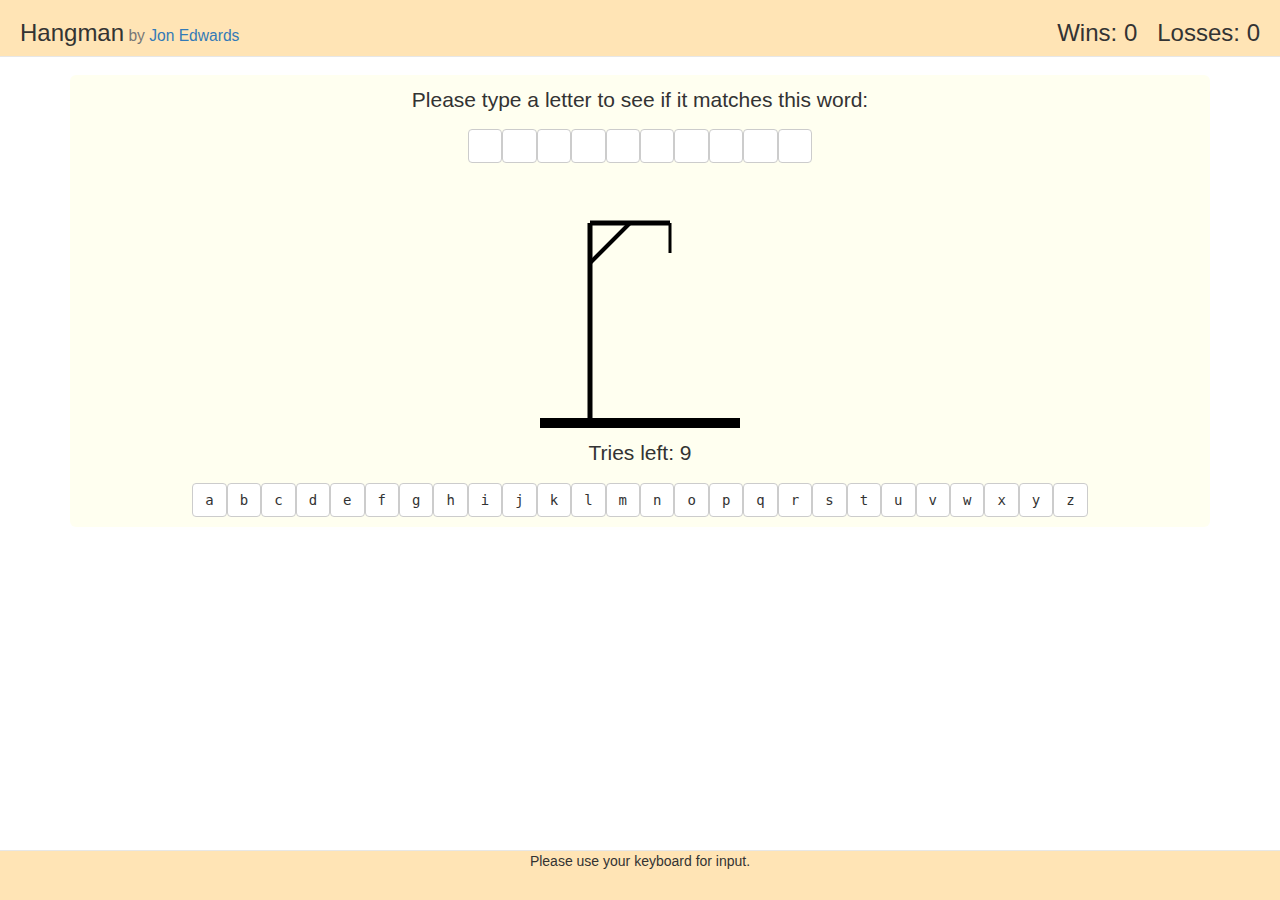
==== hangman.html @ 02236d5d "Added hangman to portfolio." ====
<!DOCTYPE html>
<html>
<head>
	<meta charset="utf-8">
	<meta http-equiv="X-UA-Compatible" content="IE=edge">
	<meta name="viewport" content="width=device-width, initial-scale=1">
	<!-- The above 3 meta tags *must* come first in the head; any other head content must come *after* these tags -->
	<title>Hangman</title>
	<link rel="stylesheet" href="http:////maxcdn.bootstrapcdn.com/bootstrap/3.3.2/css/bootstrap.min.css" type="text/css">
	<script src="https://code.jquery.com/jquery-1.11.2.min.js" type="text/javascript"></script>
	<script src="http://maxcdn.bootstrapcdn.com/bootstrap/3.3.2/js/bootstrap.min.js" type="text/javascript"></script>
	
	<style type="text/css">
	body {
		pointer-events: none;
	}
	a {
		pointer-events: all;
	}
	.alert {
		display: none;
		position: absolute;
		z-index: 100;
		text-align: center;
		width: 100%;
		margin-left: -20px;
	}
	.jumbotron {
		padding: 10px;
		background-color: ivory;
	}
	#wordButtons, #charButtons {
		font-family: monospace;
	}
	#contents {
		margin-top: 75px;
	}
	#tryAgain, #wordIs {
		margin-top: 25px;
	}
	.navbar-default {
		background-color: moccasin;
		padding-left: 20px;
		padding-right: 20px;
	}
	#canvas {
		padding-top: 10px;
	}
	</style>

	<script type="text/javascript">
	// globals here
	var arrayOfLettersPressed = [];
	var word = "";
	var hangmanStatus = -1; // starts at 0, game will be over when it gets to be equal to the number of tries; -1 means the game is over
	var numberOfTries = 9;
	var lettersLeftToMatch = 0;
	var wins = 0;
	var losses = 0;

	$(document).ready(function() {
		newGame();
	});

	var newGame = function() {
		hangmanStatus = 0;
		$("#wordIs").addClass("hidden");
		$("#canvas").fadeTo(0, 1); 
		drawGfx("platform");
		arrayOfLettersPressed = [];
		wordsAndRandomizer();
		displayButtonsForWord(word.length);
		displayButtonsForCharacters();
		$("#triesLeft").text(numberOfTries - hangmanStatus);
		$("#tryAgain").addClass("hidden");
		$("#alert").slideUp(); // clear any sticky message
		lettersLeftToMatch = word.length;
	}

	// listen for keypress event handler
	$(document).on("keypress", function(keyCharCode) {
		var letter = String.fromCharCode(keyCharCode.which).toLowerCase();
		// look for only letters
		if (hangmanStatus > -1) {
			if (letter.search(/[a-z]/) > -1) {
				handleLetterFromKeyboard(letter);
			}
			else {
				showMessage("alert-danger", "Please type a letter from the English alphabet.");
			}
		}
		else {
			if (keyCharCode.which === 13) { // enter key
				newGame();
			}
		}
	});

	var flashTheWindowXTimes = function(times) {
		for( ; times > 0; times--) {
			$("#contents").fadeOut(150).delay(50).fadeIn(150);
		}
	}

	var handleLetterFromKeyboard = function(letter) {
		if(arrayOfLettersPressed.indexOf(letter) > -1) {
			showMessage("alert-warning", "You've already tried the letter '"+letter+"'.");
		}
		else {
			arrayOfLettersPressed.push(letter); // add to array
			checkLetterForMatchesWithWordAndUpdateHangman(letter);
		}
	}

	var showMessage = function(type, message, stickyMsg) {
		stickyMsg = stickyMsg || 0;
		if (stickyMsg < 1) {
			flashTheWindowXTimes(2);
		}
		$("#alert").removeClass("alert-danger", "alert-warning", "alert-success"); // clean up from last message - otherwise higher precendent alert level will prevail
		$("#alert").find("span").text(message);
		$("#alert").slideDown().addClass(type);
		if (stickyMsg === 0) { // don't slide up if the message should be sticky
			$("#alert").delay(2500);
		$("#alert").slideUp();
	}
}

var drawGfx = function(drawElement) {
	var canvas = document.getElementById('canvas');
	var gfx = canvas.getContext('2d');

	var drawLine = function(from, to, thickness) {
		gfx.beginPath();
		gfx.lineWidth = thickness;
		gfx.moveTo(from[0], from[1]);
		gfx.lineTo(to[0], to[1]);
		gfx.stroke();
	}

	var drawCircle = function(xCenter, yCenter, size, color) {
			gfx.beginPath(); // head
			gfx.lineWidth = 1;
			gfx.strokeStyle = color;
			gfx.arc(xCenter, yCenter, size, 0, 2 * Math.PI);
			gfx.stroke();
	}

	var drawSunrays = function(color, offset) {
		gfx.strokeStyle = color;
		var i = -60 + offset;
		for ( ; i < 150; i += 10) {
			if (Math.abs(i) > 0) {
				var j = i * Math.PI + (i / 4)
			}
		else {
			var j = i;
			}
		drawLine([65 - i, 5 + i], [135 - j, 55 + j]);
		}
	}

		var drawBodyPart = function(bodyPart, xOffset, yOffset) {
			// offsets are from the top of the head
			switch (bodyPart) {
				case ("head"):
				drawCircle(xOffset, yOffset + 15, 15, "black");
				break;
				case ("torso"):
				drawLine([xOffset, yOffset + 30], [xOffset, yOffset + 100], 1);
				break;
				case "leftArm":
				drawLine([xOffset, yOffset + 50], [xOffset - 20, yOffset + 80], 1);
				break;
				case "rightArm":
				drawLine([xOffset, yOffset + 50], [xOffset + 20, yOffset + 80], 1);
				break;
				case "rightLeg":
				drawLine([xOffset, yOffset + 100], [xOffset + 20, yOffset + 130], 1);
				break;
				case "leftLeg":
				drawLine([xOffset, yOffset + 100], [xOffset - 20, yOffset + 130], 1);
				break;
				case "leftEye":
				drawCircle(xOffset - 6, yOffset + 12, 2, "black");
				break;
				case "rightEye":
				drawCircle(xOffset + 6, yOffset + 12, 2, "black");
				break;
				case "frown":
				gfx.beginPath(); 
				gfx.lineWidth = 1;
				gfx.arc(xOffset, yOffset + 25, 4, 0, 1 * Math.PI, true);
				gfx.stroke();
				break;
				case "smile":
				gfx.beginPath(); 
				gfx.lineWidth = 1;
				gfx.arc(xOffset, yOffset + 20, 4, 0, 1 * Math.PI);
				gfx.stroke();
				break;
				default:
			}
		}

		if (drawElement === "platform") {
			gfx.clearRect(0, 0, canvas.width, canvas.height);
			gfx.strokeStyle = "black";
				drawLine([50, 250], [250, 250], 10); // platform
				drawLine([100, 250], [100, 50], 5); // post
				drawLine([100, 50], [180, 50], 5); // yardarm
				drawLine([180, 50], [180, 80], 3); //rope
				drawLine([140, 50], [100, 90], 4); // crossbar
			}
			else if (drawElement === "winScreen") {
				gfx.clearRect(0, 0, canvas.width, canvas.height);
				var sky = gfx.createLinearGradient(0, 0, 0, 300);
				sky.addColorStop(0, "cornflowerblue");
				sky.addColorStop(1, "cyan");
				gfx.fillStyle = sky;
				gfx.fillRect(0, 0, 300, 300);
				drawSunrays("yellow", 0);
				drawCircle(0, 0, 100, "orange");
				gfx.fillStyle = "orange";
				gfx.fill();
				drawSunrays("orange", 5);				
				var grass = gfx.createLinearGradient(0, 0, 300, 50);
				grass.addColorStop(0, "green");
				grass.addColorStop(1, "lawngreen");
				gfx.fillStyle = grass;
				gfx.fillRect(0, 230, 300, 60);
				gfx.stroke;
				gfx.strokeStyle = "black";
				["head", "torso", "leftArm", "rightArm", "rightLeg", "leftLeg", "leftEye", "rightEye", "smile"].forEach(function(part) {
					drawBodyPart(part, 180, 100);
				});
			}
			else if (drawElement === "hangman") {
				var arrayOfBodyParts = ["head", "torso", "leftArm", "rightArm", "rightLeg", "leftLeg", "leftEye", "rightEye", "frown"];
				drawBodyPart(arrayOfBodyParts[hangmanStatus - 1], 180, 80);
			}
			else if (drawElement === "clear") {
				gfx.clearRect(0, 0, canvas.width, canvas.height);
			}
		}

		var displayButtonsForWord = function(numberOfLetters) {
			$("#wordButtons").empty();
			$("#wordButtons").append("<div class='btn-group' role='group'>");
			for (var i = 0; i < numberOfLetters; i++) {
				$("#wordButtons").append("<button class='btn btn-default'>&nbsp;</button>");
			}
			$("#wordButtons").append("</div>");
		}

		var checkLetterForMatchesWithWordAndUpdateHangman = function(letter) {
			var match = false;
			word.split("").forEach(function(element, index) {
				if (element === letter) {
					match = true;
					changeCharButtonToRedOrGreen(letter, "green");
					$("#wordButtons").find("button").eq(index).text(letter);
					lettersLeftToMatch--;
				}			
			});
			if (match === false) {
				changeCharButtonToRedOrGreen(letter, "red");
				updateHangmanStatusAndCheckForLostGame();
			}
			else {
				if (lettersLeftToMatch === 0) {
					showMessage("alert-success", "YOU WON!!!", 1)
					wins++;
					updateWinsAndLossesDisplay();
					$("#canvas").fadeTo(2000, 0, function() {
						drawGfx("winScreen");
					});
					$("#canvas").fadeTo(2000, 1, function() {
						gameOver();
					});
				}
			}
		}
		
		var updateHangmanStatusAndCheckForLostGame = function() {
			hangmanStatus++;
			$("#triesLeft").text(numberOfTries - hangmanStatus);
			drawGfx("hangman");
			if (hangmanStatus === numberOfTries) {
				showMessage("alert-danger", "You lost :(", 1);
					$("#wordIs").find("span").text(word);
					$("#wordIs").removeClass("hidden");
					losses++;
					updateWinsAndLossesDisplay();
					$("#canvas").fadeTo(2000, 0, function() {
						drawGfx("clear");
						gameOver();
					});
				}
			}

		var wordsAndRandomizer = function() {
		// don't put any uppercase letters in these strings!
		words = ["zoology", "elephant", "blue", "jazz", "buzz", "javascript", "grapple", "test", "hello", "miff", "muffin", "zippy", "dragon", "jaguar", "glass", "fondu", "house", "beer", "garden", "salmon", "leather", "tulip", "saison", "computer", "copper", "cookie", "fence", "beer", "guacamole", "tortilla", "carpet", "steam", "jeans", "socks", "calico", "tabby", "sneak", "storage", "buyer", "astronomy", "universal", "couch", "airplace", "array", "series", "chickadee", "thrush", "captain", "grandmother", "shell", "candle", "microwave", "refrigerator", "cotton", "glove", "tomato", "chicken", "road", "alder", "mint", "trash", "keybaord", "potato", "convertible", "pinecone", "harbor", "border", "pond", "pillow", "neighbor", "connection", "electricity", "neon", "laptop", "willow", "auctioneer", "pooch", "foam", "eagle", "television", "sideboard", "table", "lampshade", "dredge", "tomatillo", "scab", "follicle", "goldfish", "monster", "mirror", "aluminum", "extrusion", "zag", "trouble", "artillery", "scabbarb", "sword", "satellite", "disco", "constrictor", "pugnacious"];
		var randomIndex = Math.floor(Math.random() * (words.length - 0));
		word = words[randomIndex];
	}

	var displayButtonsForCharacters = function() {
		$("#charButtons").empty();
		$("#charButtons").append("<div class='btn-group' role='group'>");
		for (var i = 97; i <= 122; i++) {
			$("#charButtons").append("<button class='btn btn-default'>" + String.fromCharCode(i) + "</button>");
		}
		$("#charButtons").append("</div>");
	}

	var changeCharButtonToRedOrGreen = function(letter, color) {
		var buttonStyle = (color === "green") ? "btn-success" : "btn-danger";
		var buttonToSet = $("#charButtons").find("button:contains(" + letter + ")");
		buttonToSet.addClass(buttonStyle);
	}

	var gameOver = function() {
		hangmanStatus = -1;
		$("#tryAgain").removeClass("hidden");
		$("#tryAgain").fadeOut(1000).delay(50).fadeIn(200);
	}

	var updateWinsAndLossesDisplay = function() {
		$("#wins").text(wins);
		$("#losses").text(losses);
	}

	</script>
</head>

<body>
	<div class="navbar navbar-default navbar-fixed-top">
		<h3 class="pull-left">Hangman<small> by <a href="http://www.kolohelios.com">Jon Edwards</a></small></h3>
		<h3 class="pull-right">Wins: <span id="wins">0</span>&nbsp;&nbsp;&nbsp;Losses: <span id="losses">0</span></h3>
	</div>


	<div class="container">
		
		<div id="contents" class="jumbotron">
			<p class="lead text-center">
				Please type a letter to see if it matches this word:
			</p>
			<div>
				<div id="wordButtons" class="text-center"><!-- will get populated by function displayButtonsForWord --></div>
			</div>
			<div class="text-center">
				<canvas id="canvas" width="300" height="260"></canvas>
				<p>Tries left: <span id="triesLeft">&nbsp;</span></p>
			</div>
			<div>
				<div id="charButtons" class="text-center"><!-- will get populated by function displayButtonsForCharacters --></div>
			</div>
			<div class="text-center">
				<p id="wordIs" class="hidden">Word is: <span>&nbsp</span></p>
			</div>
			<div class="text-center">
				<button id="tryAgain" class="btn btn-default btn-success hidden">Press "Enter" to play again!</button>
			</div>
		</div>
		<div class="navbar navbar-default navbar-fixed-bottom">
			<div class="alert center-block" id="alert"><span>&nbsp</span></div>
			<p class="text-center">Please use your keyboard for input.</p>
		</div>
	</div>
</body>
</html>
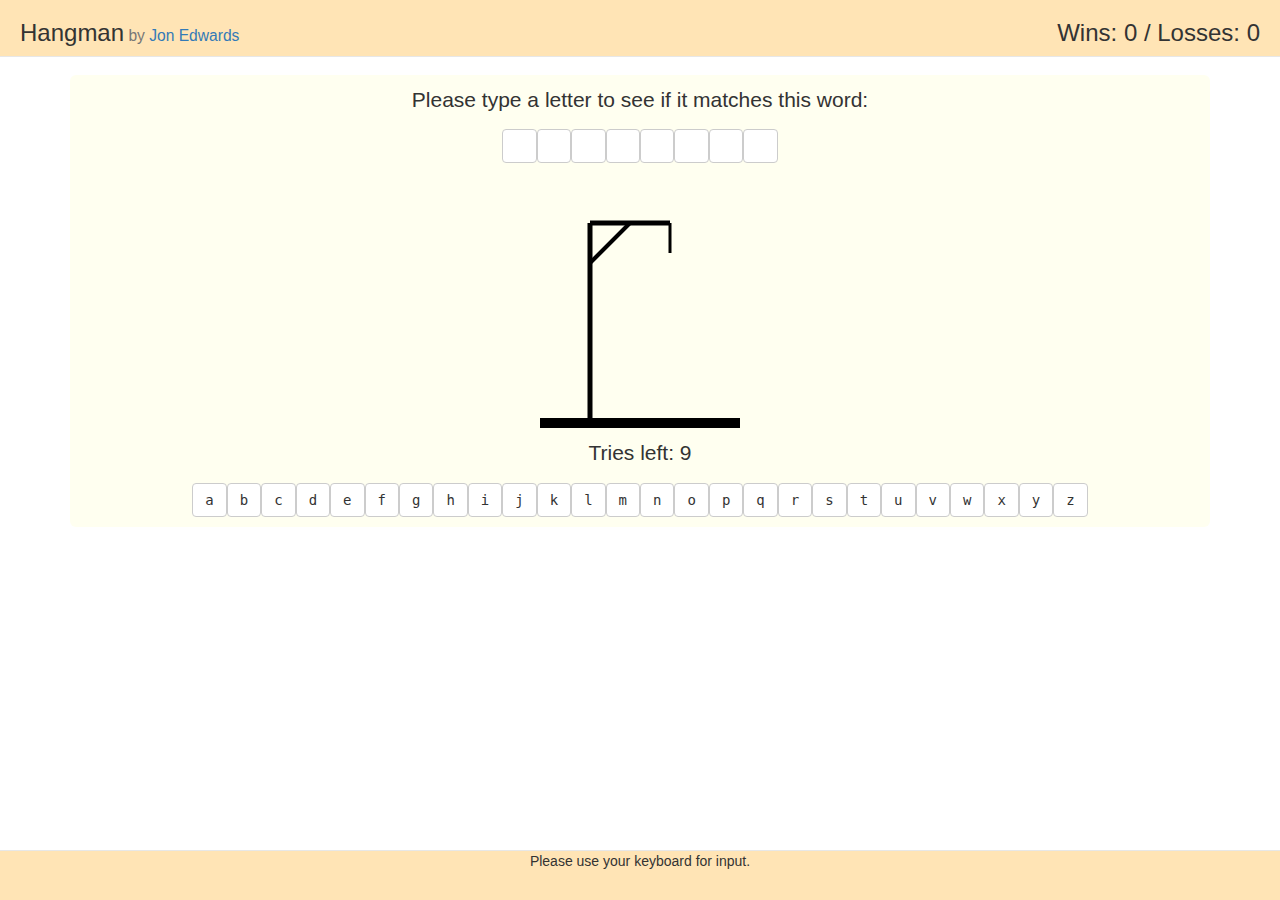
==== commit 9695e57e: "Made hangman response to the screen width." ====
--- a/hangman.html
+++ b/hangman.html
@@ -45,6 +45,11 @@
 	}
 	#canvas {
 		padding-top: 10px;
+	}
+	@media (max-width: 600px) {
+		.verbose_text {
+			display: none;
+		}
 	}
 	</style>
 
@@ -338,7 +343,7 @@
 <body>
 	<div class="navbar navbar-default navbar-fixed-top">
 		<h3 class="pull-left">Hangman<small> by <a href="http://www.kolohelios.com">Jon Edwards</a></small></h3>
-		<h3 class="pull-right">Wins: <span id="wins">0</span>&nbsp;&nbsp;&nbsp;Losses: <span id="losses">0</span></h3>
+		<h3 class="pull-right"><span class="verbose_text">Wins: </span><span id="wins">0</span>&nbsp;/&nbsp;<span class="verbose_text">Losses: </span><span id="losses">0</span></h3>
 	</div>
 
 
